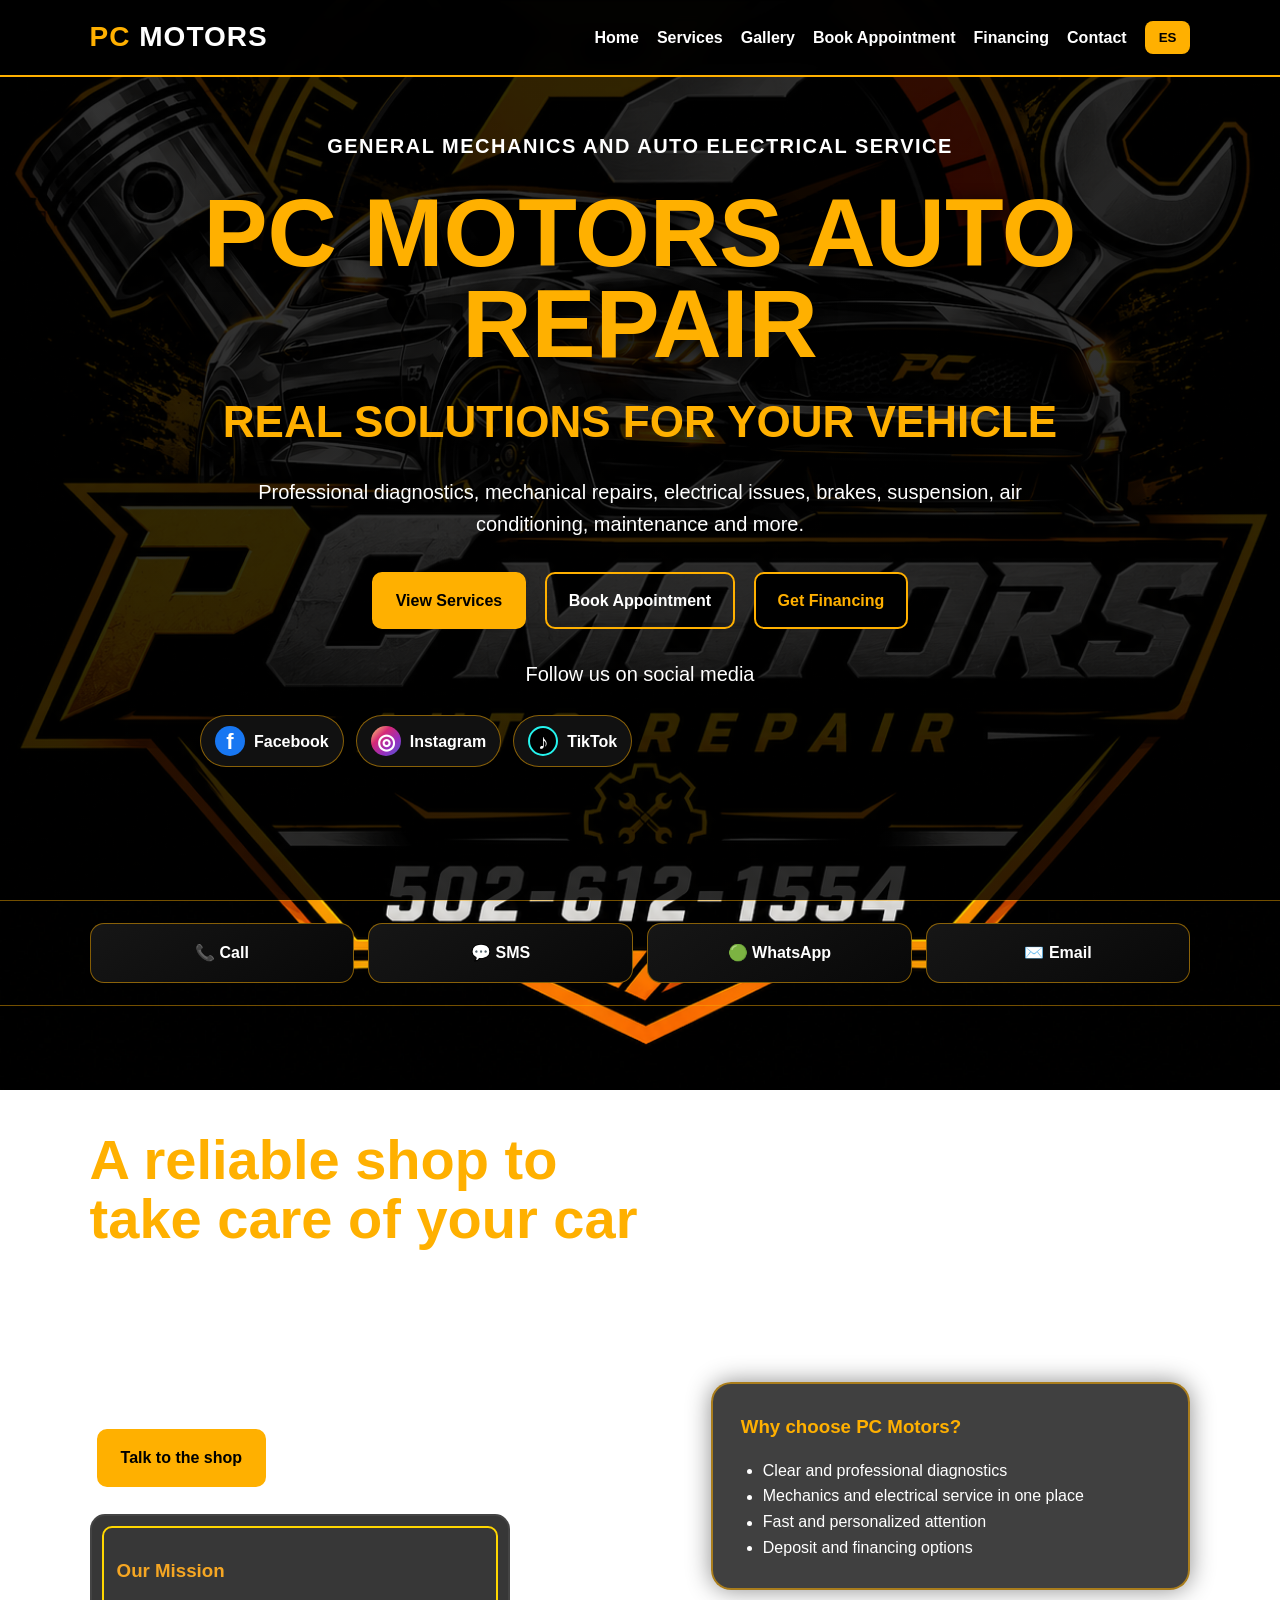
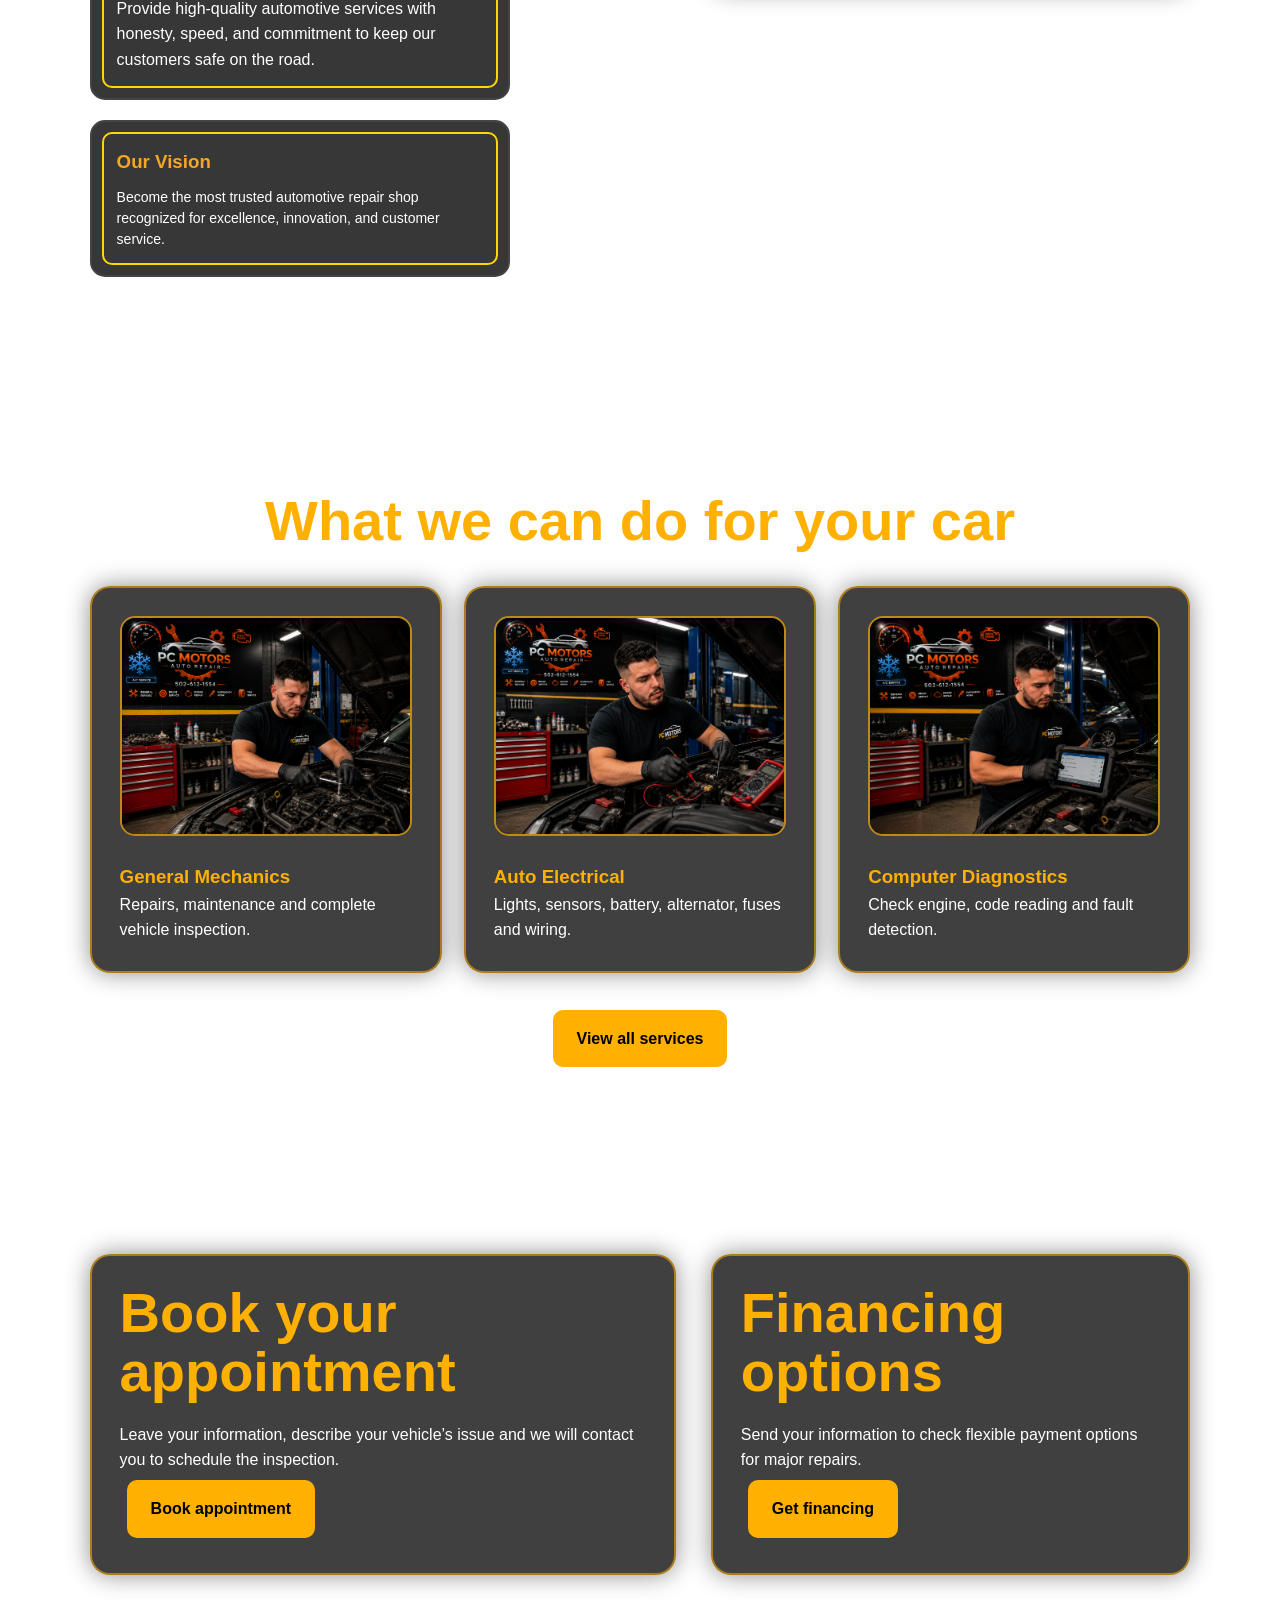
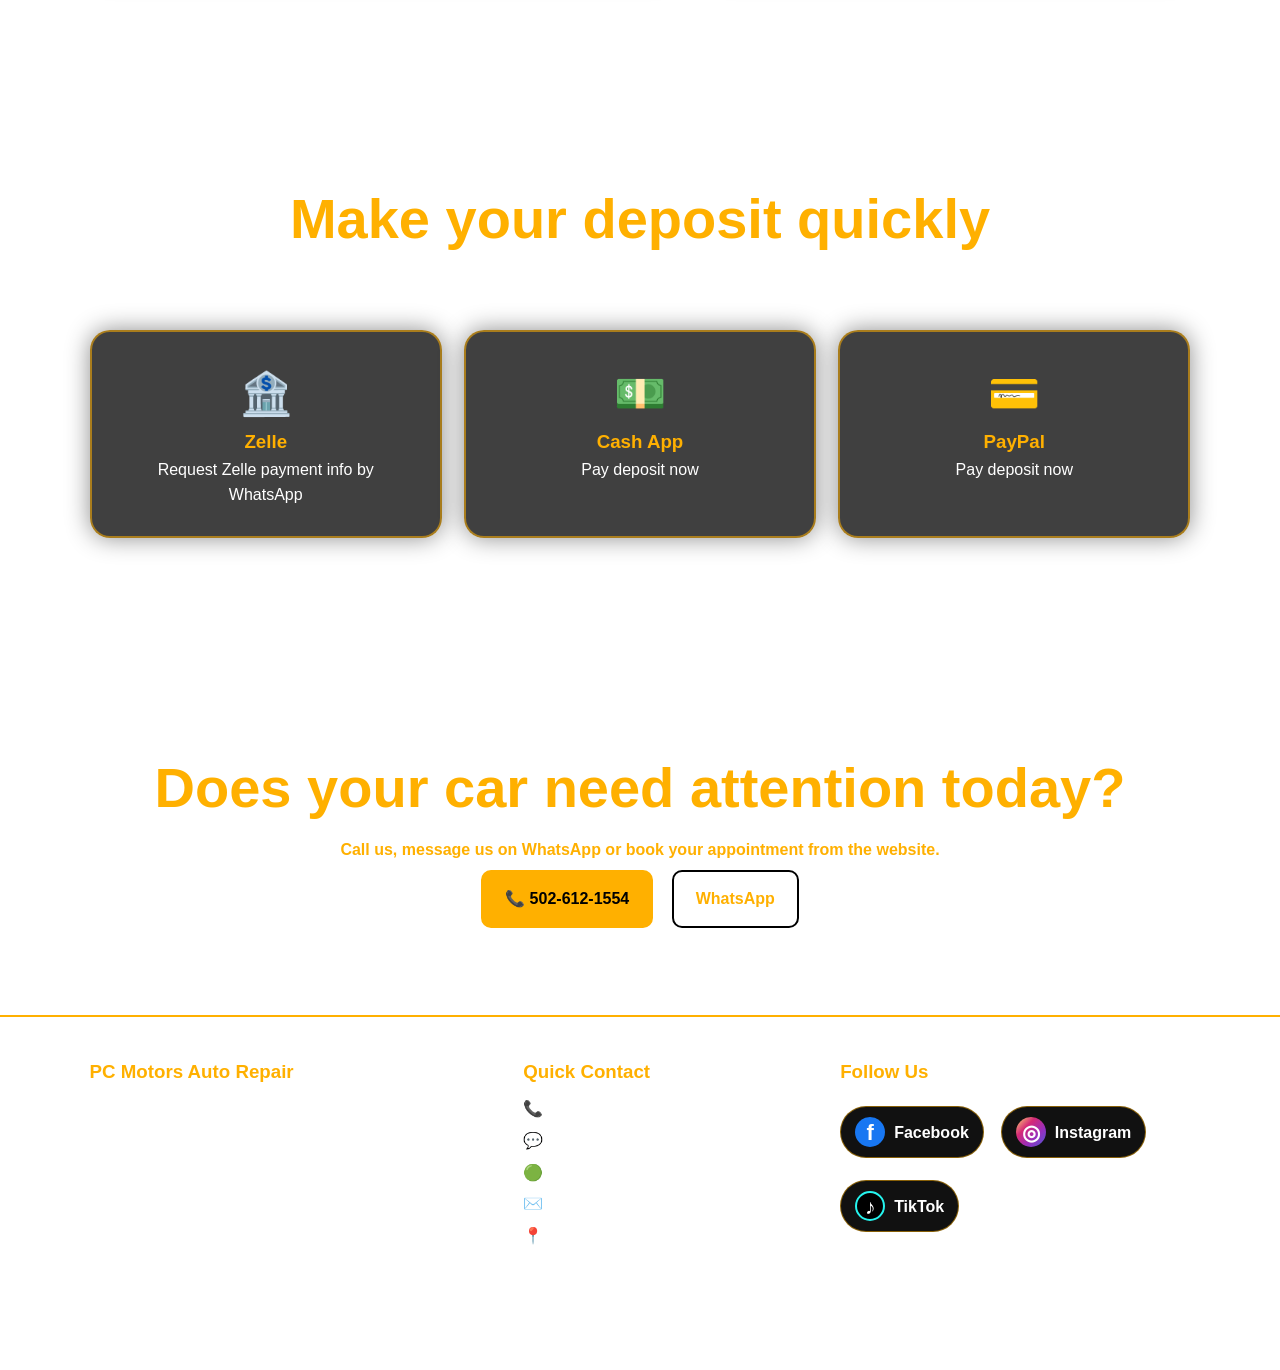
==== index.html @ a12d65b7 "Add files via upload" ====
<!DOCTYPE html>
<html lang="en">
<head>
  <meta charset="UTF-8">
  <meta name="viewport" content="width=device-width, initial-scale=1.0">
  <title>PC Motors Auto Repair | Inicio</title>
  <meta name="description" content="PC Motors Auto Repair - general mechanics, auto electrical service, diagnostics, appointments, financing, online payments, social media and quick contact.">
  <link rel="stylesheet" href="style.css">
</head>
<body>

<header class="topbar">
  <a class="brand" href="index.html"><span>PC</span> Motors</a>

  <button class="menu-btn" id="menuBtn" aria-label="Abrir menú">☰</button>

  <nav class="nav" id="navMenu">
    <a href="index.html" data-es="Inicio" data-en="Home">Home</a>
    <a href="servicios.html" data-es="Servicios" data-en="Services">Services</a>
    <a href="galeria.html" data-es="Galería" data-en="Gallery">Gallery</a>
    <a href="citas.html" data-es="Agendar Cita" data-en="Book Appointment">Book Appointment</a>
    <a href="financiamiento.html" data-es="Financiamiento" data-en="Financing">Financing</a>
    <a href="contacto.html" data-es="Contacto" data-en="Contact">Contact</a>
    <button class="language-btn" id="languageBtn" type="button">ES</button>
  </nav>
</header>

<main>
  <section class="hero">
    <div class="hero-content">
      <p class="tagline" data-es="Mecánica general y electricidad automotriz" data-en="General mechanics and auto electrical service">General mechanics and auto electrical service</p>

      <h1>PC Motors Auto Repair</h1>

      <h2 data-es="Soluciones reales para tu vehículo" data-en="Real solutions for your vehicle">Real solutions for your vehicle</h2>

      <p data-es="Diagnóstico profesional, reparaciones mecánicas, fallas eléctricas, frenos, suspensión, aire acondicionado, mantenimiento y más."
         data-en="Professional diagnostics, mechanical repairs, electrical issues, brakes, suspension, air conditioning, maintenance and more.">
        Professional diagnostics, mechanical repairs, electrical issues, brakes, suspension, air conditioning, maintenance and more.
      </p>

      <div class="hero-buttons">
        <a href="servicios.html" class="btn primary" data-es="Ver Servicios" data-en="View Services">View Services</a>
        <a href="citas.html" class="btn outline" data-es="Agendar Cita" data-en="Book Appointment">Book Appointment</a>
        <a href="financiamiento.html" class="btn dark" data-es="Obtener Financiamiento" data-en="Get Financing">Get Financing</a>
      </div>

      <div class="hero-social">
        <p data-es="Síguenos en redes sociales" data-en="Follow us on social media">Follow us on social media</p>

        <div class="social-icons">
          <a href="https://www.facebook.com/" target="_blank" class="social-icon facebook" aria-label="Facebook">
            <span class="icon-circle">f</span>
            <span>Facebook</span>
          </a>

          <a href="https://www.instagram.com/" target="_blank" class="social-icon instagram" aria-label="Instagram">
            <span class="icon-circle">◎</span>
            <span>Instagram</span>
          </a>

          <a href="https://www.tiktok.com/" target="_blank" class="social-icon tiktok" aria-label="TikTok">
            <span class="icon-circle">♪</span>
            <span>TikTok</span>
          </a>
        </div>
      </div>
    </div>
  </section>

  <section class="quick-contact">
    <a href="tel:5026121554" class="quick-btn" data-es="📞 Llamar" data-en="📞 Call">📞 Call</a>
    <a href="sms:5026121554" class="quick-btn" data-es="💬 SMS" data-en="💬 SMS">💬 SMS</a>
    <a href="https://wa.me/15026121554" target="_blank" class="quick-btn">🟢 WhatsApp</a>
    <a href="pcmotorsautorepair@gmail.com" class="quick-btn">✉️ Email</a>
  </section>

  <section class="section about-section">
    <div>
      <p class="tagline" data-es="Sobre nosotros" data-en="About us">About us</p>

      <h2 data-es="Un taller confiable para cuidar tu auto" data-en="A reliable shop to take care of your car">A reliable shop to take care of your car</h2>

      <p data-es="En PC Motors Auto Repair trabajamos con compromiso, honestidad y precisión para ayudarte a mantener tu vehículo en las mejores condiciones. Ofrecemos servicios de mecánica general y electricidad automotriz para todo tipo de autos, desde diagnósticos computarizados hasta reparaciones de motor, frenos, suspensión, aire acondicionado y mantenimiento preventivo."
         data-en="At PC Motors Auto Repair, we work with commitment, honesty and precision to help keep your vehicle in excellent condition. We offer general mechanics and auto electrical services for all types of cars, from computer diagnostics to engine repairs, brakes, suspension, air conditioning and preventive maintenance.">
        At PC Motors Auto Repair, we work with commitment, honesty and precision to help keep your vehicle in excellent condition. We offer general mechanics and auto electrical services for all types of cars, from computer diagnostics to engine repairs, brakes, suspension, air conditioning and preventive maintenance.
      </p>

      <p data-es="Nuestro objetivo es que cada cliente reciba una explicación clara, un servicio profesional y una solución confiable antes de comenzar cualquier reparación."
         data-en="Our goal is for every customer to receive a clear explanation, professional service and a reliable solution before starting any repair.">
        Our goal is for every customer to receive a clear explanation, professional service and a reliable solution before starting any repair.
      </p>

      <a href="contacto.html" class="btn primary" data-es="Hablar con el taller" data-en="Talk to the shop">Talk to the shop</a>

      <div class="mission-box">
        <h3 data-es="Nuestra Misión" data-en="Our Mission">Our Mission</h3>
        <p data-es="Brindar servicios automotrices de alta calidad con honestidad, rapidez y compromiso para mantener a nuestros clientes seguros en la carretera."
           data-en="Provide high-quality automotive services with honesty, speed, and commitment to keep our customers safe on the road.">
          Provide high-quality automotive services with honesty, speed, and commitment to keep our customers safe on the road.
        </p>
      </div>

      <div class="vision-box">
        <h3 data-es="Nuestra Visión" data-en="Our Vision">Our Vision</h3>
        <p data-es="Ser el taller automotriz más confiable y reconocido por nuestra excelencia, innovación y atención al cliente."
           data-en="Become the most trusted automotive repair shop recognized for excellence, innovation, and customer service.">
          Become the most trusted automotive repair shop recognized for excellence, innovation, and customer service.
        </p>
      </div>
    </div>

    <div class="highlight-box">
      <h3 data-es="¿Por qué elegir a PC Motors?" data-en="Why choose PC Motors?">Why choose PC Motors?</h3>
      <ul>
        <li data-es="Diagnóstico claro y profesional" data-en="Clear and professional diagnostics">Clear and professional diagnostics</li>
        <li data-es="Mecánica y electricidad en un solo lugar" data-en="Mechanics and electrical service in one place">Mechanics and electrical service in one place</li>
        <li data-es="Atención rápida y personalizada" data-en="Fast and personalized attention">Fast and personalized attention</li>
        <li data-es="Opciones de depósito y financiamiento" data-en="Deposit and financing options">Deposit and financing options</li>
      </ul>
    </div>
  </section>

  <section class="section dark-section">
    <p class="tagline center" data-es="Servicios destacados" data-en="Featured services">Featured services</p>

    <h2 class="center" data-es="Lo que podemos hacer por tu auto" data-en="What we can do for your car">What we can do for your car</h2>

    <div class="service-preview-grid">
      <a href="servicios.html" class="service-preview">
        <img src="imagenes/mecanica general.png" alt="General Mechanics">
        <h3 data-es="Mecánica General" data-en="General Mechanics">General Mechanics</h3>
        <p data-es="Reparaciones, mantenimiento y revisión completa del vehículo." data-en="Repairs, maintenance and complete vehicle inspection.">Repairs, maintenance and complete vehicle inspection.</p>
      </a>

      <a href="servicios.html" class="service-preview">
        <img src="imagenes/electricidad automotriz.png" alt="Auto Electrical">
        <h3 data-es="Electricidad Automotriz" data-en="Auto Electrical">Auto Electrical</h3>
        <p data-es="Luces, sensores, batería, alternador, fusibles y cableado." data-en="Lights, sensors, battery, alternator, fuses and wiring.">Lights, sensors, battery, alternator, fuses and wiring.</p>
      </a>

      <a href="servicios.html" class="service-preview">
        <img src="imagenes/diagnostico computarizado.png" alt="Computer Diagnostics">
        <h3 data-es="Diagnóstico Computarizado" data-en="Computer Diagnostics">Computer Diagnostics</h3>
        <p data-es="Check engine, lectura de códigos y detección de fallas." data-en="Check engine, code reading and fault detection.">Check engine, code reading and fault detection.</p>
      </a>
    </div>

    <div class="center spacing">
      <a href="servicios.html" class="btn primary" data-es="Ver todos los servicios" data-en="View all services">View all services</a>
    </div>
  </section>

  <section class="section action-section">
    <div class="action-card">
      <h2 data-es="Agenda tu cita" data-en="Book your appointment">Book your appointment</h2>
      <p data-es="Deja tus datos, describe el problema de tu vehículo y te contactamos para coordinar la revisión."
         data-en="Leave your information, describe your vehicle’s issue and we will contact you to schedule the inspection.">
        Leave your information, describe your vehicle’s issue and we will contact you to schedule the inspection.
      </p>
      <a href="citas.html" class="btn primary" data-es="Agendar cita" data-en="Book appointment">Book appointment</a>
    </div>

    <div class="action-card">
      <h2 data-es="Opciones de financiamiento" data-en="Financing options">Financing options</h2>
      <p data-es="Envía tu información para consultar opciones de pago flexible para reparaciones grandes."
         data-en="Send your information to check flexible payment options for major repairs.">
        Send your information to check flexible payment options for major repairs.
      </p>
      <a href="financiamiento.html" class="btn primary" data-es="Obtener financiamiento" data-en="Get financing">Get financing</a>
    </div>
  </section>

  <section class="section payment-section">
    <p class="tagline center" data-es="Pagos y depósitos" data-en="Payments and Deposits">Payments and Deposits</p>

    <h2 class="center" data-es="Realiza tu depósito de forma rápida" data-en="Make your deposit quickly">Make your deposit quickly</h2>

    <p class="center section-intro"
       data-es="Antes de enviar un depósito, confirma el monto con el taller por llamada o WhatsApp."
       data-en="Before sending a deposit, confirm the amount with the shop by phone or WhatsApp.">
      Before sending a deposit, confirm the amount with the shop by phone or WhatsApp.
    </p>

    <div class="payment-grid">
      <a href="https://wa.me/15026121554?text=Hello%20I%20want%20to%20make%20a%20deposit%20by%20Zelle" target="_blank" class="payment-card">
        <span>🏦</span>
        <h3>Zelle</h3>
        <p data-es="Solicitar datos de Zelle por WhatsApp" data-en="Request Zelle payment info by WhatsApp">Request Zelle payment info by WhatsApp</p>
      </a>

      <a href="https://cash.app/$TUUSUARIO" target="_blank" class="payment-card">
        <span>💵</span>
        <h3>Cash App</h3>
        <p data-es="Pagar depósito ahora" data-en="Pay deposit now">Pay deposit now</p>
      </a>

      <a href="https://paypal.me/TUUSUARIO" target="_blank" class="payment-card">
        <span>💳</span>
        <h3>PayPal</h3>
        <p data-es="Pagar depósito ahora" data-en="Pay deposit now">Pay deposit now</p>
      </a>
    </div>

    <p class="note center"
       data-es="Comunícate con nosotros si necesitas ayuda con tu pago."
       data-en="Contact us if you need help with your payment.">
      Contact us if you need help with your payment.
    </p>
  </section>

  <section class="cta">
    <h2 data-es="¿Tu auto necesita atención hoy?" data-en="Does your car need attention today?">Does your car need attention today?</h2>
    <p data-es="Llámanos, escríbenos por WhatsApp o agenda tu cita desde la web."
       data-en="Call us, message us on WhatsApp or book your appointment from the website.">
      Call us, message us on WhatsApp or book your appointment from the website.
    </p>
    <a href="tel:5026121554" class="btn primary">📞 502-612-1554</a>
    <a href="https://wa.me/15026121554" target="_blank" class="btn outline-black">WhatsApp</a>
  </section>
</main>

<footer>
  <div class="footer-grid">
    <div>
      <h3>PC Motors Auto Repair</h3>
      <p data-es="Mecánica general, electricidad automotriz, diagnóstico, mantenimiento y reparación profesional."
         data-en="General mechanics, auto electrical service, diagnostics, maintenance and professional repair.">
        General mechanics, auto electrical service, diagnostics, maintenance and professional repair.
      </p>
    </div>

    <div>
      <h3 data-es="Contacto rápido" data-en="Quick Contact">Quick Contact</h3>
      <a href="tel:5026121554">📞 502-612-1554</a>
      <a href="sms:5026121554" data-es="💬 Mensaje SMS" data-en="💬 SMS Message">💬 SMS Message</a>
      <a href="https://wa.me/15026121554" target="_blank">🟢 WhatsApp</a>
      <a href="pcmotorsautorepair@gmail.com">✉️ Email</a>
      <p>📍 5506 Camp Ground Rd, Louisville, KY 40216</p>
    </div>

    <div>
      <h3 data-es="Síguenos" data-en="Follow Us">Follow Us</h3>

      <div class="social-icons">
        <a href="https://www.facebook.com/pablo.cedeno.37315" target="_blank" class="social-icon facebook" aria-label="Facebook">
          <span class="icon-circle">f</span>
          <span>Facebook</span>
        </a>

        <a href="https://www.instagram.com/" target="_blank" class="social-icon instagram" aria-label="Instagram">
          <span class="icon-circle">◎</span>
          <span>Instagram</span>
        </a>

        <a href="https://www.tiktok.com/@pablo.cedeo290?_r=1&_t=ZT-96W7D86oS0E" target="_blank" class="social-icon tiktok" aria-label="TikTok">
          <span class="icon-circle">♪</span>
          <span>TikTok</span>
        </a>
      </div>
    </div>
  </div>

  <p class="copy">© 2026 PC Motors Auto Repair. All rights reserved.</p>
</footer>

<div class="mobile-contact-bar">
  <a href="tel:5026121554" data-es="📞 Llamar" data-en="📞 Call">📞 Call</a>
  <a href="https://wa.me/15026121554" target="_blank">WhatsApp</a>
  <a href="citas.html" data-es="Cita" data-en="Book">Book</a>
</div>

<script src="script.js"></script>

</body>
</html>
---- style.css ----
* {
  margin: 0;
  padding: 0;
  box-sizing: border-box;
}

:root{
  --black:#050505;
  --dark:#101010;
  --card:#151515;
  --yellow:#ffb000;
  --orange:#ff6a00;
  --white:#ffffff;
  --gray:#d6d6d6;
  --blue:#1877f2;
  --pink:#e1306c;
}

html {
  scroll-behavior: smooth;
}

body {
  font-family: Arial, Helvetica, sans-serif;
  
  background:
    linear-gradient(rgba(0,0,0,0.70), rgba(0,0,0,0.70)),
    url("imagenes/fondoweb.png");

  background-size: cover;
  background-position: center;
  background-repeat: no-repeat;
  background-attachment: fixed;

  color: var(--white);
  line-height: 1.6;
}

a {
  color: inherit;
}

.topbar {
  position: fixed;
  top: 0;
  width: 100%;
  padding: 15px 7%;
  background: rgba(0,0,0,.94);
  border-bottom: 2px solid var(--yellow);
  display: flex;
  align-items: center;
  justify-content: space-between;
  z-index: 999;
  backdrop-filter: blur(10px);
}

.brand {
  text-decoration: none;
  color: var(--white);
  font-size: 28px;
  font-weight: 900;
  text-transform: uppercase;
  letter-spacing: 1px;
}

.brand span {
  color: var(--yellow);
}

.nav {
  display: flex;
  gap: 18px;
  align-items: center;
}

.nav a {
  text-decoration: none;
  font-weight: 800;
  transition: .25s;
}

.nav a:hover {
  color: var(--yellow);
}

.menu-btn,
.language-btn {
  background: var(--yellow);
  color: #000;
  border: none;
  padding: 9px 14px;
  border-radius: 8px;
  font-weight: 900;
  cursor: pointer;
}

.menu-btn {
  display: none;
}

.hero {
  min-height: 100vh;
  padding: 130px 7% 80px;

  background:
    linear-gradient(rgba(0, 0, 0,0.70), rgba(0, 0, 0, 0.70)),
    url("imagenes/fondo-global.jpg");
  background-size: cover;
  background-position: center;
  background-repeat: no-repeat;
  background-attachment: fixed;
  animation:cambiarFondo 25s infinite
  display: flex;
  align-items: center;
  justify-content: center;
  text-align: .center
}

.hero-content {
  max-width: 880px;
}

.tagline {
  color: var(--yellow);
  text-transform: uppercase;
  font-weight: 900;
  letter-spacing: 1.5px;
  margin-bottom: 10px;
}

.hero h1 {
  font-size: clamp(48px, 8vw, 96px);
  line-height: .95;
  text-transform: uppercase;
  text-shadow: 5px 5px 18px #000;
}

.hero h2 {
  font-size: clamp(26px, 4vw, 44px);
  color: var(--yellow);
  text-transform: uppercase;
  margin: 18px 0;
}

.hero p {
  font-size: 20px;
  color: var(--gray);
  max-width: 780px;
  margin-bottom: 25px;
}

.btn {
  display: inline-block;
  text-decoration: none;
  padding: 14px 22px;
  border: 2px solid var(--yellow);
  border-radius: 10px;
  font-weight: 900;
  margin: 7px;
  cursor: pointer;
  transition: .25s;
}

.btn:hover {
  transform: translateY(-3px);
  box-shadow: 0 0 22px rgba(255,176,0,.6);
}

.primary {
  background: var(--yellow);
  color: #000;
}

.outline {
  background: transparent;
  color: var(--white);
}

.dark {
  background: #000;
  color: var(--yellow);
}

.outline-black {
  background: transparent;
  color: #000;
  border-color: #000;
}

.hero-social {
  margin-top: 22px;
}

.social-icons {
  display: flex;
  flex-wrap: wrap;
  gap: 12px;
  margin-top: 15px;
}

.social-icon {
  display: inline-flex;
  align-items: center;
  gap: 9px;
  padding: 10px 14px;
  border-radius: 999px;
  text-decoration: none;
  font-weight: 900;
  background: #111;
  border: 1px solid rgba(255,176,0,.5);
  transition: .25s;
}

.social-icon:hover {
  transform: translateY(-3px);
  box-shadow: 0 0 18px rgba(255,176,0,.5);
}

.icon-circle {
  display: inline-flex;
  width: 30px;
  height: 30px;
  border-radius: 999px;
  justify-content: center;
  align-items: center;
  font-weight: 900;
  background: var(--yellow);
  color: #000;
}

.facebook .icon-circle {
  background: var(--blue);
  color: white;
  font-family: Arial, Helvetica, sans-serif;
  font-size: 22px;
}

.instagram .icon-circle {
  background: linear-gradient(135deg, #feda75, #d62976, #962fbf, #4f5bd5);
  color: white;
  font-size: 21px;
}

.tiktok .icon-circle {
  background: #000;
  color: white;
  border: 2px solid #25f4ee;
  font-size: 21px;
}

.quick-contact {
  display: grid;
  grid-template-columns: repeat(4, 1fr);
  gap: 14px;
  padding: 22px 7%;
  background: #090909;
  border-top: 1px solid rgba(255,176,0,.45);
  border-bottom: 1px solid rgba(255,176,0,.45);
}

.quick-btn {
  text-align: center;
  padding: 16px;
  background: linear-gradient(145deg, #161616, #080808);
  border: 1px solid rgba(255,176,0,.5);
  border-radius: 14px;
  text-decoration: none;
  font-weight: 900;
  transition: .25s;
}

.quick-btn:hover {
  background: var(--yellow);
  color: #000;
}

.section {
  padding: 90px 7%;
}

.center {
  text-align: center;
}

.section h2,
.page-hero h1,
.cta h2 {
  font-size: clamp(34px, 5vw, 56px);
  line-height: 1.05;
  margin-bottom: 20px;
}

.section-intro {
  color: var(--gray);
  max-width: 850px;
  margin: 0 auto;
}

.about-section,
.action-section,
.form-layout {
  display: grid;
  grid-template-columns: 1.1fr .9fr;
  gap: 35px;
  align-items: center;
}

.highlight-box,
.action-card,
.form,
.payment-card,
.contact-card,
.service-preview,
.service-full-card {
  background: linear-gradient(145deg, #151515, #050505);
  border: 2px solid rgba(255,176,0,.55);
  border-radius: 20px;
  padding: 28px;
  box-shadow: 0 0 25px rgba(0,0,0,.45);
}

.highlight-box h3,
.highlight-box h2,
.action-card h2,
.form h2,
.payment-card h3,
.contact-card h2,
.service-preview h3,
.service-full-card h2 {
  color: var(--yellow);
}

.highlight-box ul,
.finance-details ul {
  margin-left: 22px;
  margin-top: 16px;
}

.dark-section {
  background:
    radial-gradient(circle at center, rgba(255,176,0,.15), transparent 55%),
    #090909;
}

.service-preview-grid {
  display: grid;
  grid-template-columns: repeat(3, 1fr);
  gap: 22px;
  margin-top: 35px;
}

.service-preview {
  display: block;
  text-decoration: none;
  transition: .25s;
}

.service-preview:hover,
.payment-card:hover,
.contact-card:hover {
  transform: translateY(-7px);
  box-shadow: 0 0 25px rgba(255,176,0,.55);
}

.service-preview img,
.service-full-card img {
  width: 100%;
  height: 220px;
  object-fit: cover;
  border-radius: 15px;
  border: 2px solid rgba(255,176,0,.65);
  margin-bottom: 18px;
}

.spacing {
  margin-top: 30px;
}

.payment-section {
  background: #0b0b0b;
}

.payment-grid {
  display: grid;
  grid-template-columns: repeat(3, 1fr);
  gap: 22px;
  margin-top: 35px;
}

.payment-card {
  text-align: center;
  text-decoration: none;
  transition: .25s;
}

.payment-card span {
  font-size: 42px;
}

.payment-card p {
  color: var(--gray);
}

.note {
  color: var(--gray);
  margin-top: 25px;
}

.cta {
  padding: 80px 7%;
  text-align: center;
  background: linear-gradient(90deg, var(--orange), var(--yellow));
  color: #000;
}

.page-hero {
  margin-top: 72px;
  padding: 105px 7%;
  text-align: center;
  background:
    linear-gradient(rgba(0,0,0,.88), rgba(0,0,0,.92)),
    url("imagenes/fondo.jpg");
  background-size: cover;
  background-position: center;
}

.page-hero p {
  color: var(--gray);
  font-size: 20px;
  max-width: 850px;
  margin: 0 auto;
}

.services-full-grid {
  display: grid;
  gap: 25px;
}

.service-full-card {
  display: grid;
  grid-template-columns: 330px 1fr;
  gap: 25px;
  align-items: center;
}

.service-full-card img {
  height: 240px;
  margin-bottom: 0;
}

.gallery-grid {
  display: grid;
  grid-template-columns: repeat(3, 1fr);
  gap: 22px;
}

.gallery-grid img {
  width: 100%;
  height: 260px;
  object-fit: cover;
  border-radius: 18px;
  border: 3px solid var(--yellow);
  background: #111;
}

.form label {
  display: block;
  margin: 14px 0 6px;
  font-weight: 800;
  color: var(--yellow);
}

.form input,
.form textarea,
.form select {
  width: 100%;
  padding: 15px;
  border-radius: 10px;
  border: 1px solid rgba(255,176,0,.55);
  background: #050505;
  color: #fff;
  font-size: 16px;
}

.form textarea {
  resize: vertical;
}

.contact-stack {
  margin-top: 18px;
}

.finance-details {
  margin: 22px 0;
  background: #080808;
  border: 1px solid rgba(255,176,0,.5);
  border-radius: 14px;
  padding: 18px;
}

.finance-details summary {
  cursor: pointer;
  color: var(--yellow);
  font-weight: 900;
}

.contact-page-grid {
  display: grid;
  grid-template-columns: repeat(4, 1fr);
  gap: 22px;
}

.contact-card.big {
  display: block;
  text-align: center;
  text-decoration: none;
  transition: .25s;
}

.contact-card.big span {
  font-size: 46px;
}

.social-section .social-icons {
  justify-content: center;
}

footer {
  background: #000;
  border-top: 2px solid var(--yellow);
  padding: 40px 7%;
}

.footer-grid {
  display: grid;
  grid-template-columns: 1.4fr 1fr 1.2fr;
  gap: 25px;
}

footer h3 {
  color: var(--yellow);
  margin-bottom: 10px;
}

footer a {
  display: block;
  color: var(--gray);
  text-decoration: none;
  margin: 6px 0;
}

footer a:hover {
  color: var(--yellow);
}

footer .social-icon {
  display: inline-flex;
  color: var(--white);
  margin: 5px 5px 5px 0;
}

.copy {
  text-align: center;
  color: var(--gray);
  margin-top: 30px;
}

.mobile-contact-bar {
  display: none;
}

@media (max-width: 1120px) {
  .nav {
    gap: 12px;
  }

  .nav a {
    font-size: 14px;
  }
}

@media (max-width: 980px) {
  .menu-btn {
    display: block;
  }

  .nav {
    display: none;
    position: absolute;
    top: 68px;
    right: 7%;
    flex-direction: column;
    align-items: stretch;
    width: 280px;
    background: #000;
    border: 2px solid var(--yellow);
    border-radius: 16px;
    padding: 20px;
  }

  .nav.active {
    display: flex;
  }

  .quick-contact,
  .service-preview-grid,
  .payment-grid,
  .contact-page-grid {
    grid-template-columns: repeat(2, 1fr);
  }

  .about-section,
  .action-section,
  .form-layout,
  .footer-grid {
    grid-template-columns: 1fr;
  }

  .service-full-card {
    grid-template-columns: 1fr;
  }

  .gallery-grid {
    grid-template-columns: repeat(2, 1fr);
  }
}

@media (max-width: 560px) {
  .hero {
    padding-top: 120px;
  }

  .quick-contact,
  .service-preview-grid,
  .payment-grid,
  .contact-page-grid,
  .gallery-grid {
    grid-template-columns: 1fr;
  }

  .mobile-contact-bar {
    display: grid;
    grid-template-columns: repeat(3, 1fr);
    position: fixed;
    bottom: 0;
    left: 0;
    width: 100%;
    z-index: 999;
  }

  .mobile-contact-bar a {
    background: var(--yellow);
    color: #000;
    text-align: center;
    padding: 12px 4px;
    font-weight: 900;
    text-decoration: none;
    border-right: 1px solid #000;
  }

  footer {
    padding-bottom: 85px;
  }
}
/* FORZAR fondo global visible en todo el sitio */

section,
main,
footer,
.page-hero,
.dark-section,
.payment-section,
.quick-contact,
.about-section,
.action-section,
.form-layout,
.contact-page-grid,
.social-section {
    background: transparent !important;
}

/* mantiene tarjetas oscuras */
.highlight-box,
.action-card,
.form,
.payment-card,
.contact-card,
.service-preview,
.service-full-card {
    background: rgba(0,0,0,0.75) !important;
    backdrop-filter: blur(6px);
}

/* hero principal más oscuro para que texto resalte */
.hero {
    background:
    linear-gradient(rgba(0,0,0,0.80), rgba(0,0,0,0.80)),
    url("imagenes/fondo-global.jpg") !important;

    background-size: cover;
    background-position: center;
}
/* FORZAR TEXTO AMARILLO EN ZONAS OSCURAS */

.hero h1,
.hero h2,
.page-hero h1,
.section h2,
.contact-card h2,
.service-preview h3,
.service-full-card h2,
.action-card h2,
.highlight-box h2,
.highlight-box h3 {
    color: #ffb000 !important;
}

/* textos secundarios blancos */
.hero p,
.section p,
.contact-card p,
.service-preview p,
.service-full-card p,
footer p,
footer a {
    color: white !important;
}

/* botones negros con texto amarillo */
.dark {
    background: black !important;
    color: #ffb000 !important;
}
/* ARREGLAR FONDO SOLO EN LA PANTALLA PRINCIPAL */

.hero {
  background: transparent !important;
  position: relative !important;
  overflow: hidden !important;
}

.hero::before {
  content: "";
  position: absolute;
  inset: 0;
  background:
    linear-gradient(rgba(0,0,0,0.35), rgba(0,0,0,0.35)),
    url("imagenes/fondo-global.jpg") center/cover no-repeat !important;
  z-index: 0;
}

.hero-content {
  position: relative !important;
  z-index: 2 !important;
}

.hero h1,
.hero h2 {
  color: #ffb000 !important;
}

.hero p {
  color: #ffffff !important;
}
/* TEXTO CTA FINAL */

.cta h2 {
    color: black !important;
}

.cta p {
    color: #ffb000 !important;
    font-weight: bold;
}
/* FORZAR TODO EL TEXTO DE CTA FINAL EN AMARILLO */

.cta h2,
.cta p,
.cta a,
.cta span {
    color: #ffb000 !important;
}
/* TEXTO NEGRO EN BOTÓN DE LLAMADA */

.cta .btn.primary {
    color: black !important;
    font-weight: bold;
}
section,
.services,
.gallery,
.contact,
.about,
footer {
    background: transparent !important;
}
.card,
.service-card,
.contact-box,
.gallery-item {
    background: rgba(255,255,255,0.05) !important;
    backdrop-filter: blur(4px);
}
.mission-box {
    background: rgba(0,0,0,0.70);
    padding: 20px;
    border-radius: 15px;
    width: 420px;
    margin-top: 20px;
    color: white;
}

.mission-box h3 {
    color: #f5a623;
    margin-bottom: 10px;
    margin-top: 15px;
}
.vision-box {
    background: rgba(0,0,0,0.70);
    padding: 20px;
    border-radius: 15px;
    width: 420px;
    margin-top: 20px;
    color: white;
}

.vision-box h3 {
    color: #f5a623;
    margin-bottom: 10px;
}

.vision-box p {
    color: white;
    line-height: 1.5;
    font-size: 14px;
}
/* RECUADRO MISION */
.mission-box {
  background: rgba(20,20,20,0.85);
  border: 2px solid #444;
  border-radius: 15px;
  padding: 25px;
  position: relative;
  overflow: hidden;
  margin-top: 20px;
}

/* marco amarillo interno */
.mission-box::before {
  content: "";
  position: absolute;
  top: 10px;
  left: 10px;
  right: 10px;
  bottom: 10px;
  border: 2px solid #FFD700;
  border-radius: 10px;
  pointer-events: none;
}


/* RECUADRO VISION */
.vision-box {
  background: rgba(20,20,20,0.85);
  border: 2px solid #444;
  border-radius: 15px;
  padding: 25px;
  position: relative;
  overflow: hidden;
  margin-top: 20px;
}

/* marco amarillo interno */
.vision-box::before {
  content: "";
  position: absolute;
  top: 10px;
  left: 10px;
  right: 10px;
  bottom: 10px;
  border: 2px solid #FFD700;
  border-radius: 10px;
  pointer-events: none;
}
.hero-content {
    width: 100%;
    max-width: 880px;
    margin: 0 auto;
    text-align: center;
}

.hero h1,
.hero p,
.hero .buttons {
    text-align: center;
    justify-content: center;
    margin-left: auto;
    margin-right: auto;
}
.gallery-grid video {
  width: 100%;
  height: 260px;
  object-fit: cover;
  border-radius: 18px;
  display: block;
}
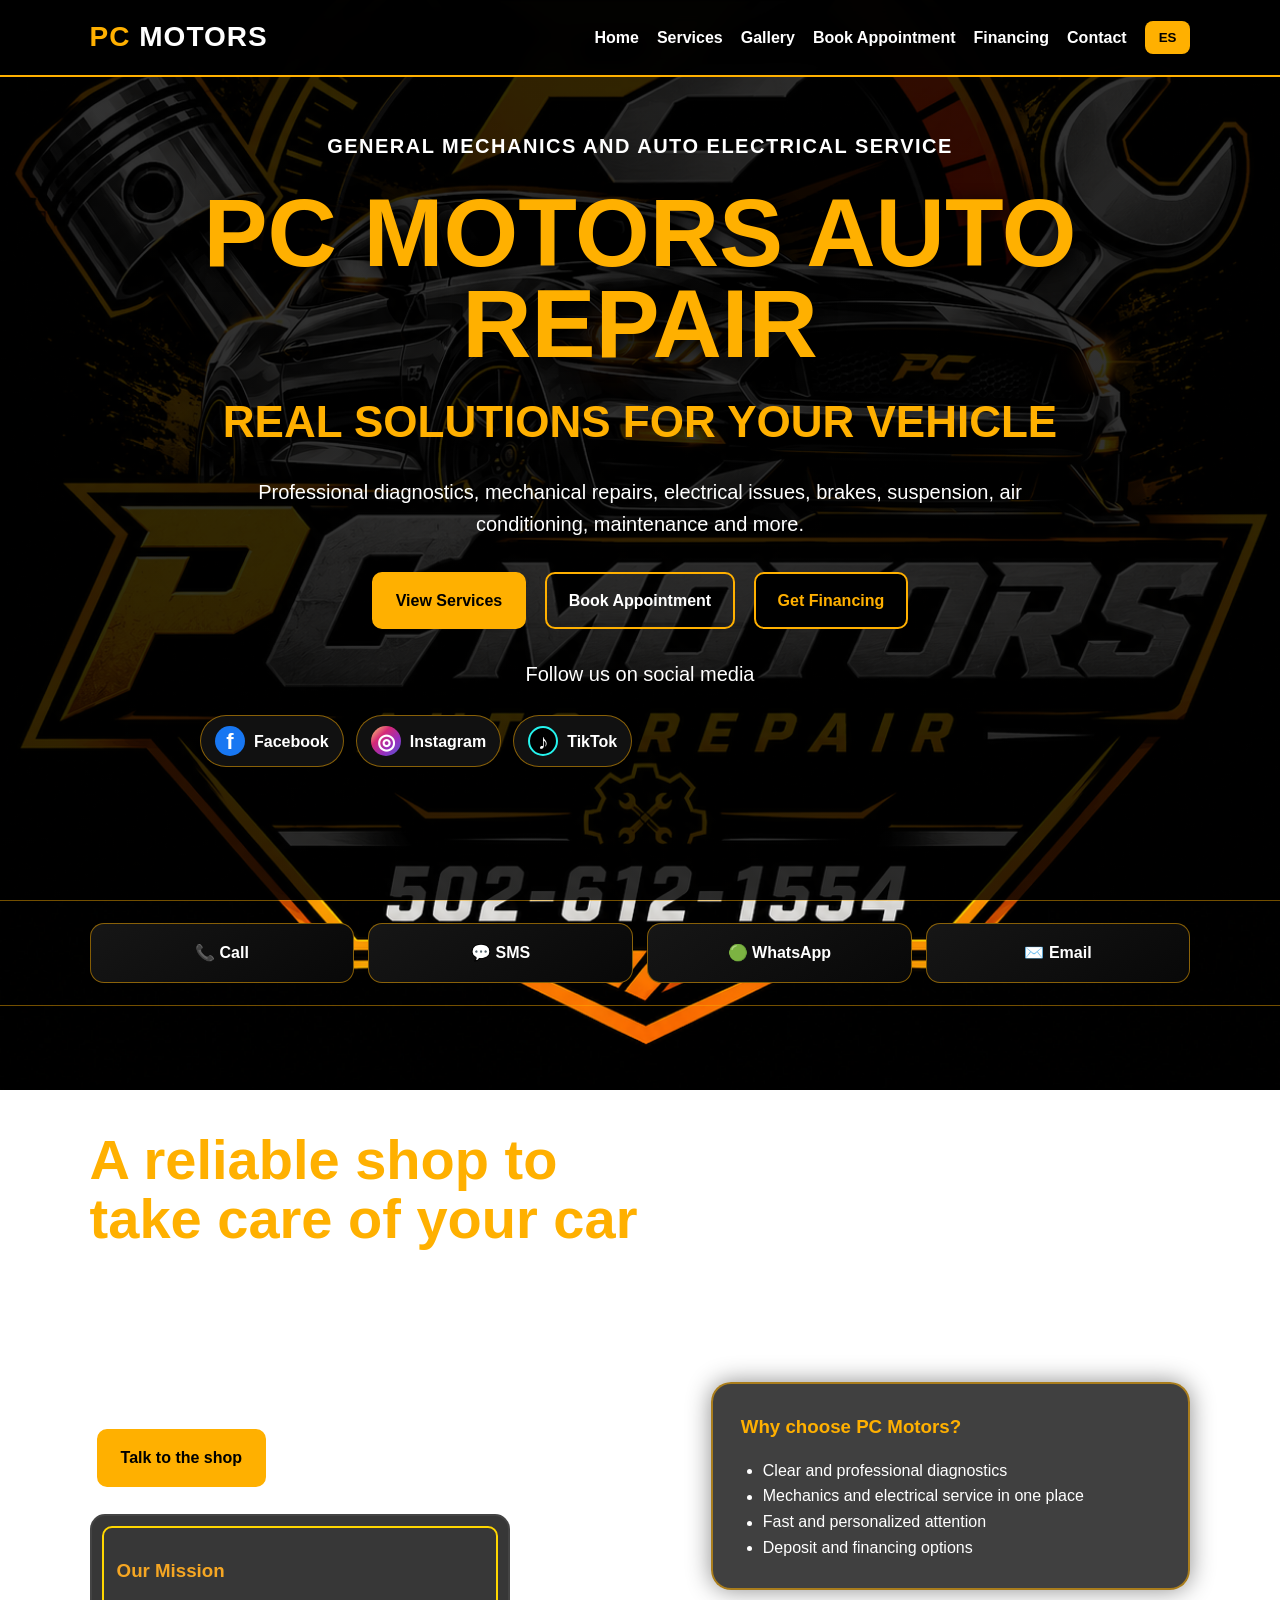
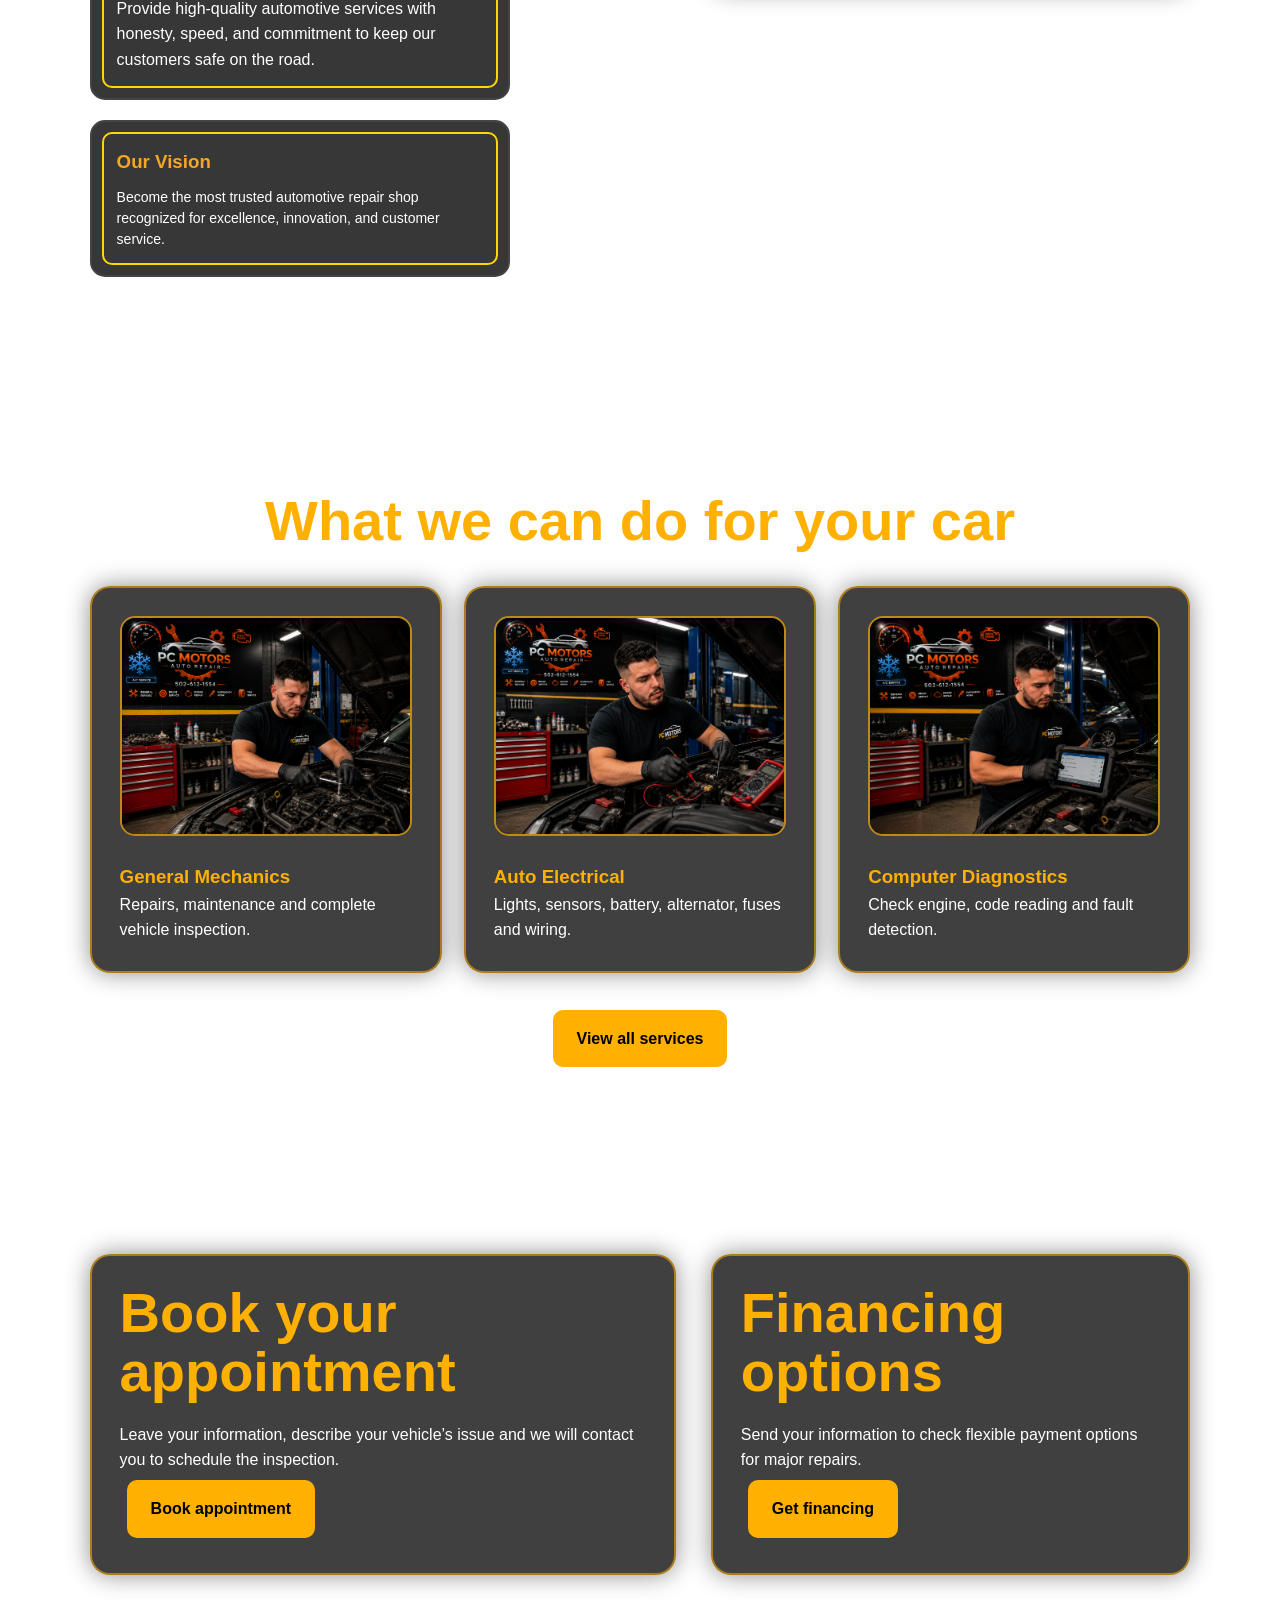
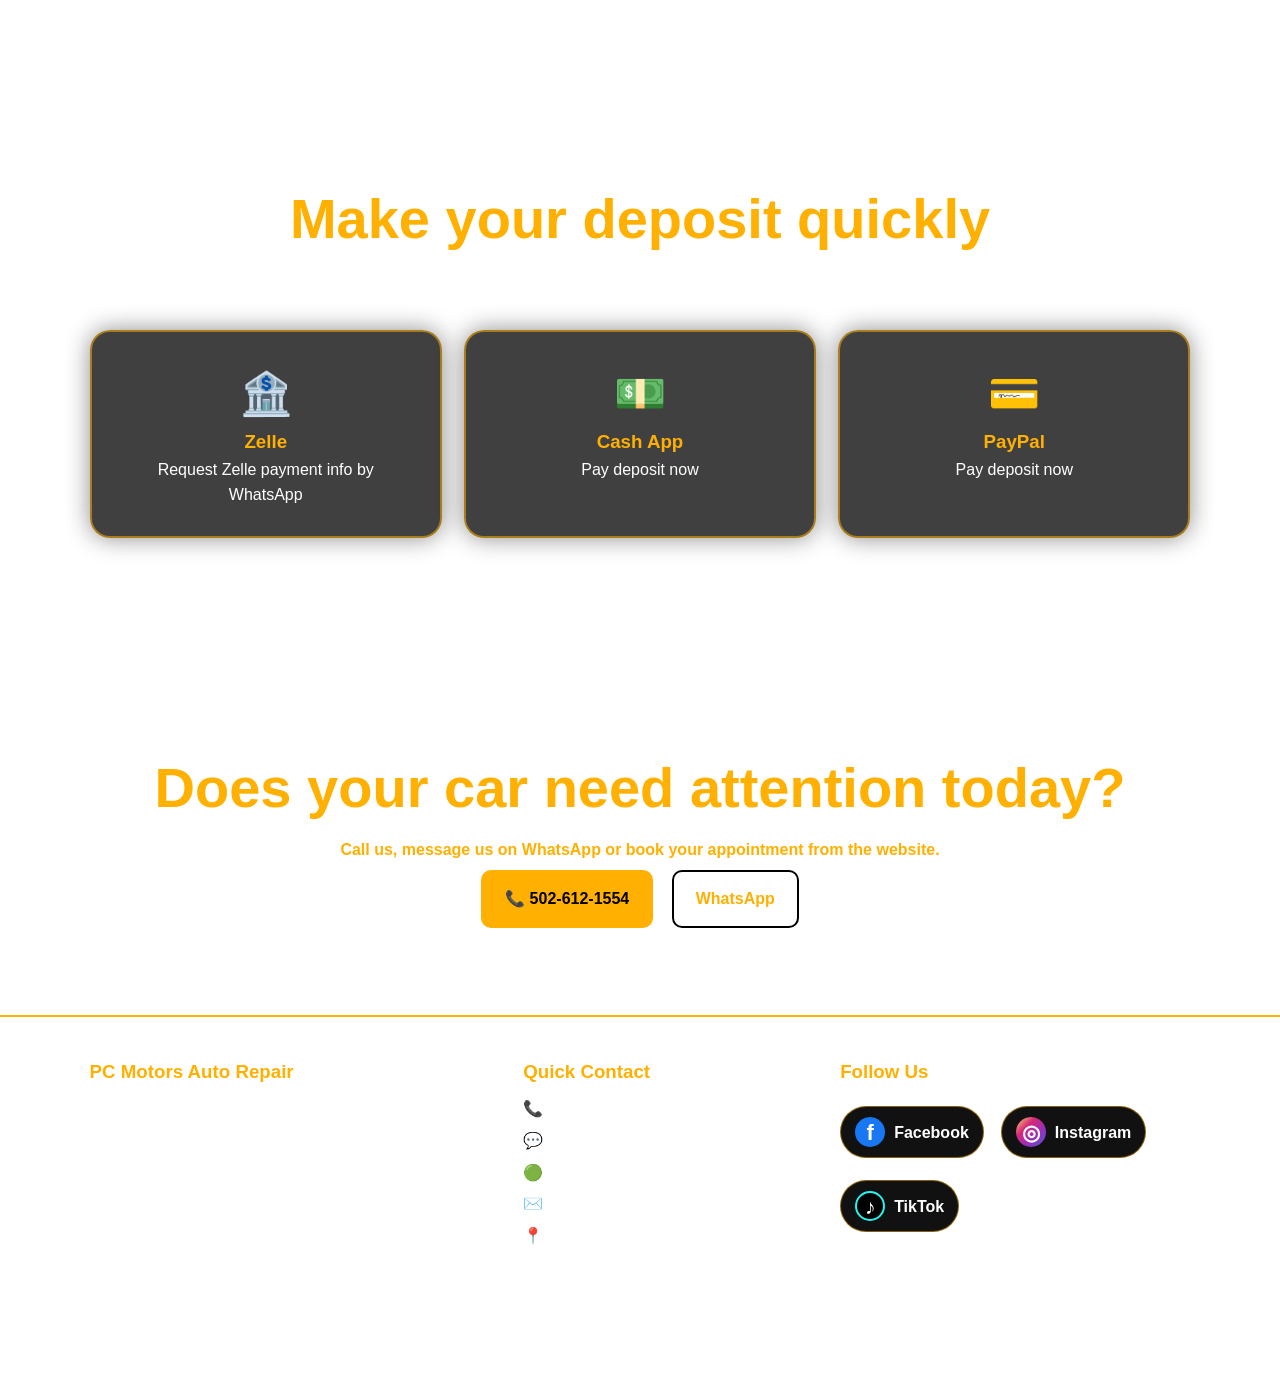
==== commit 844ff11a: "agrega links de direccion gps" ====
--- a/index.html
+++ b/index.html
@@ -72,7 +72,7 @@
     <a href="tel:5026121554" class="quick-btn" data-es="📞 Llamar" data-en="📞 Call">📞 Call</a>
     <a href="sms:5026121554" class="quick-btn" data-es="💬 SMS" data-en="💬 SMS">💬 SMS</a>
     <a href="https://wa.me/15026121554" target="_blank" class="quick-btn">🟢 WhatsApp</a>
-    <a href="pcmotorsautorepair@gmail.com" class="quick-btn">✉️ Email</a>
+    <a href="mailto:pcmotorsautorepair@gmail.com" class="quick-btn">✉️ Email</a>
   </section>
 
   <section class="section about-section">
@@ -235,8 +235,11 @@
       <a href="tel:5026121554">📞 502-612-1554</a>
       <a href="sms:5026121554" data-es="💬 Mensaje SMS" data-en="💬 SMS Message">💬 SMS Message</a>
       <a href="https://wa.me/15026121554" target="_blank">🟢 WhatsApp</a>
-      <a href="pcmotorsautorepair@gmail.com">✉️ Email</a>
-      <p>📍 5506 Camp Ground Rd, Louisville, KY 40216</p>
+      <a href="mailto:pcmotorsautorepair@gmail.com">✉️ Email</a>
+     <a href="https://www.google.com/maps/search/?api=1&query=5506+Camp+Ground+Rd+Louisville+KY+40216" 
+   target="_blank">
+  📍 5506 Camp Ground Rd, Louisville, KY 40216
+</a>
     </div>
 
     <div>
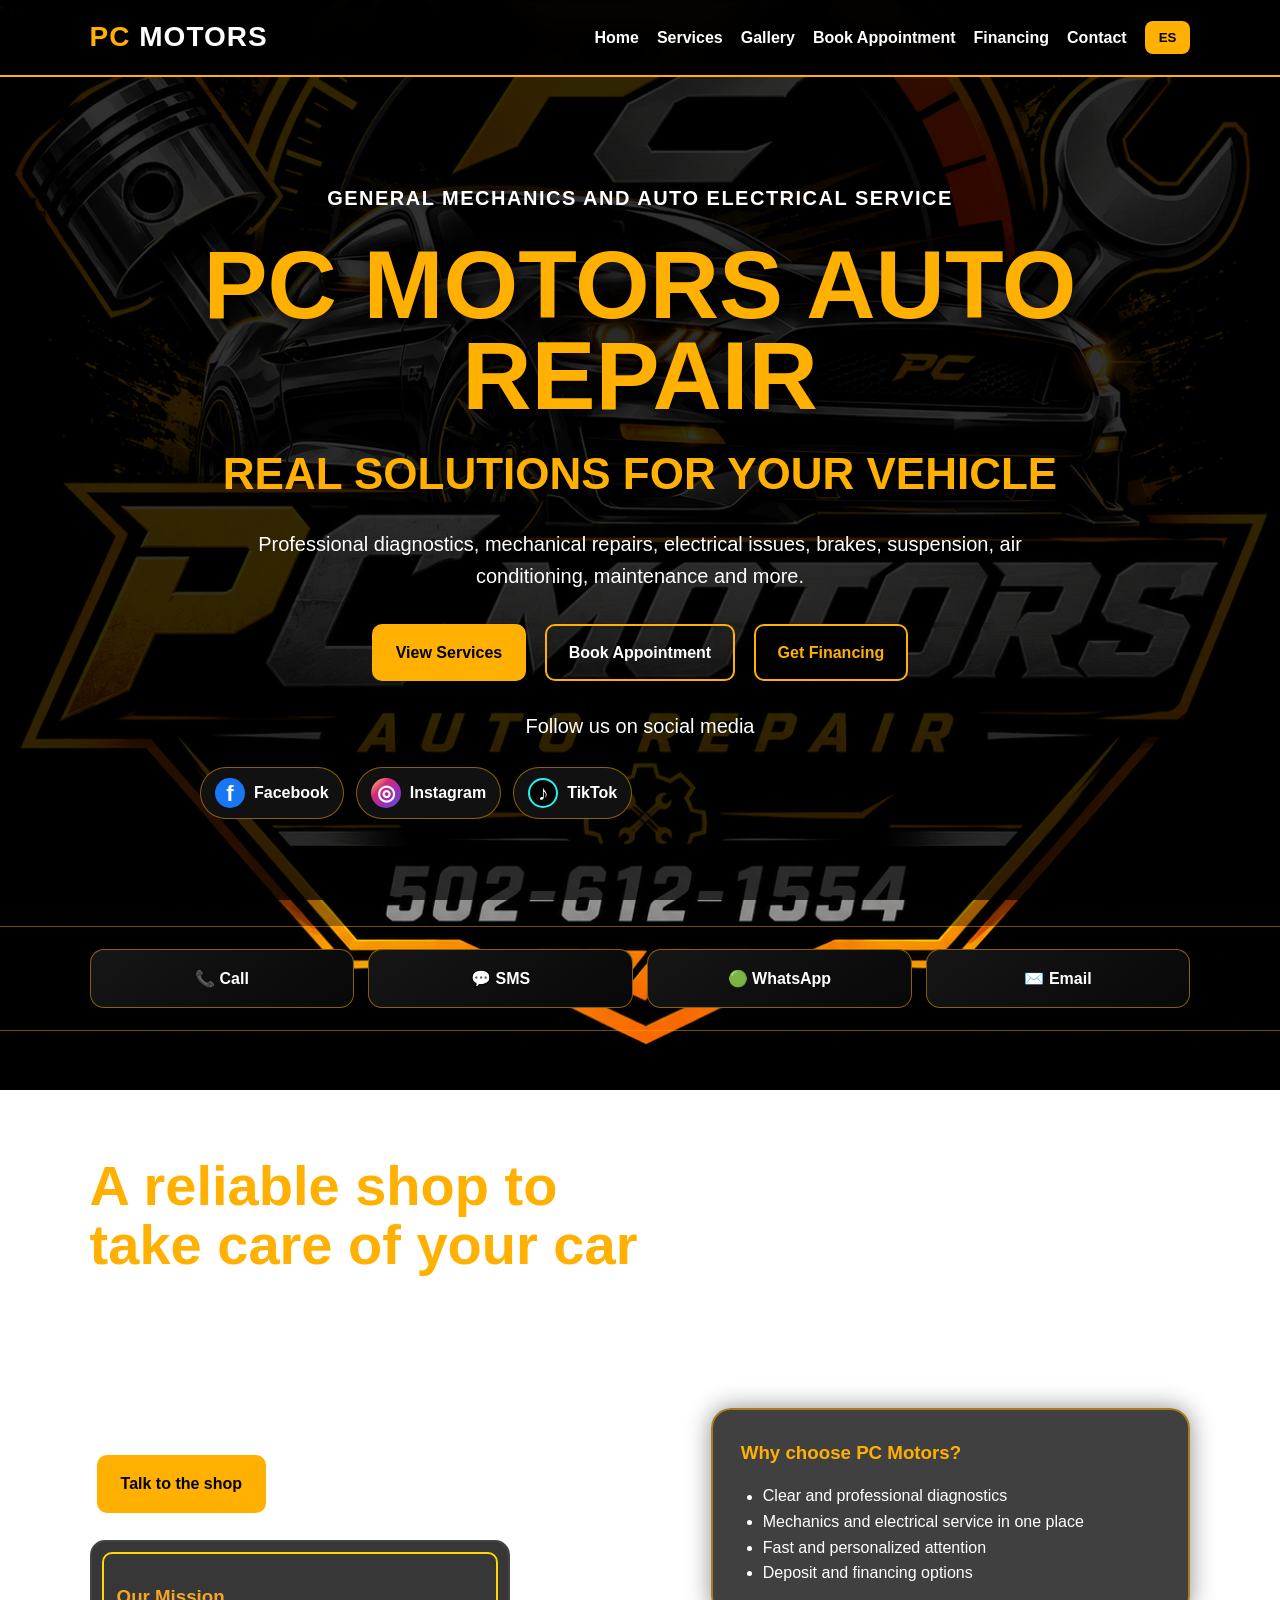
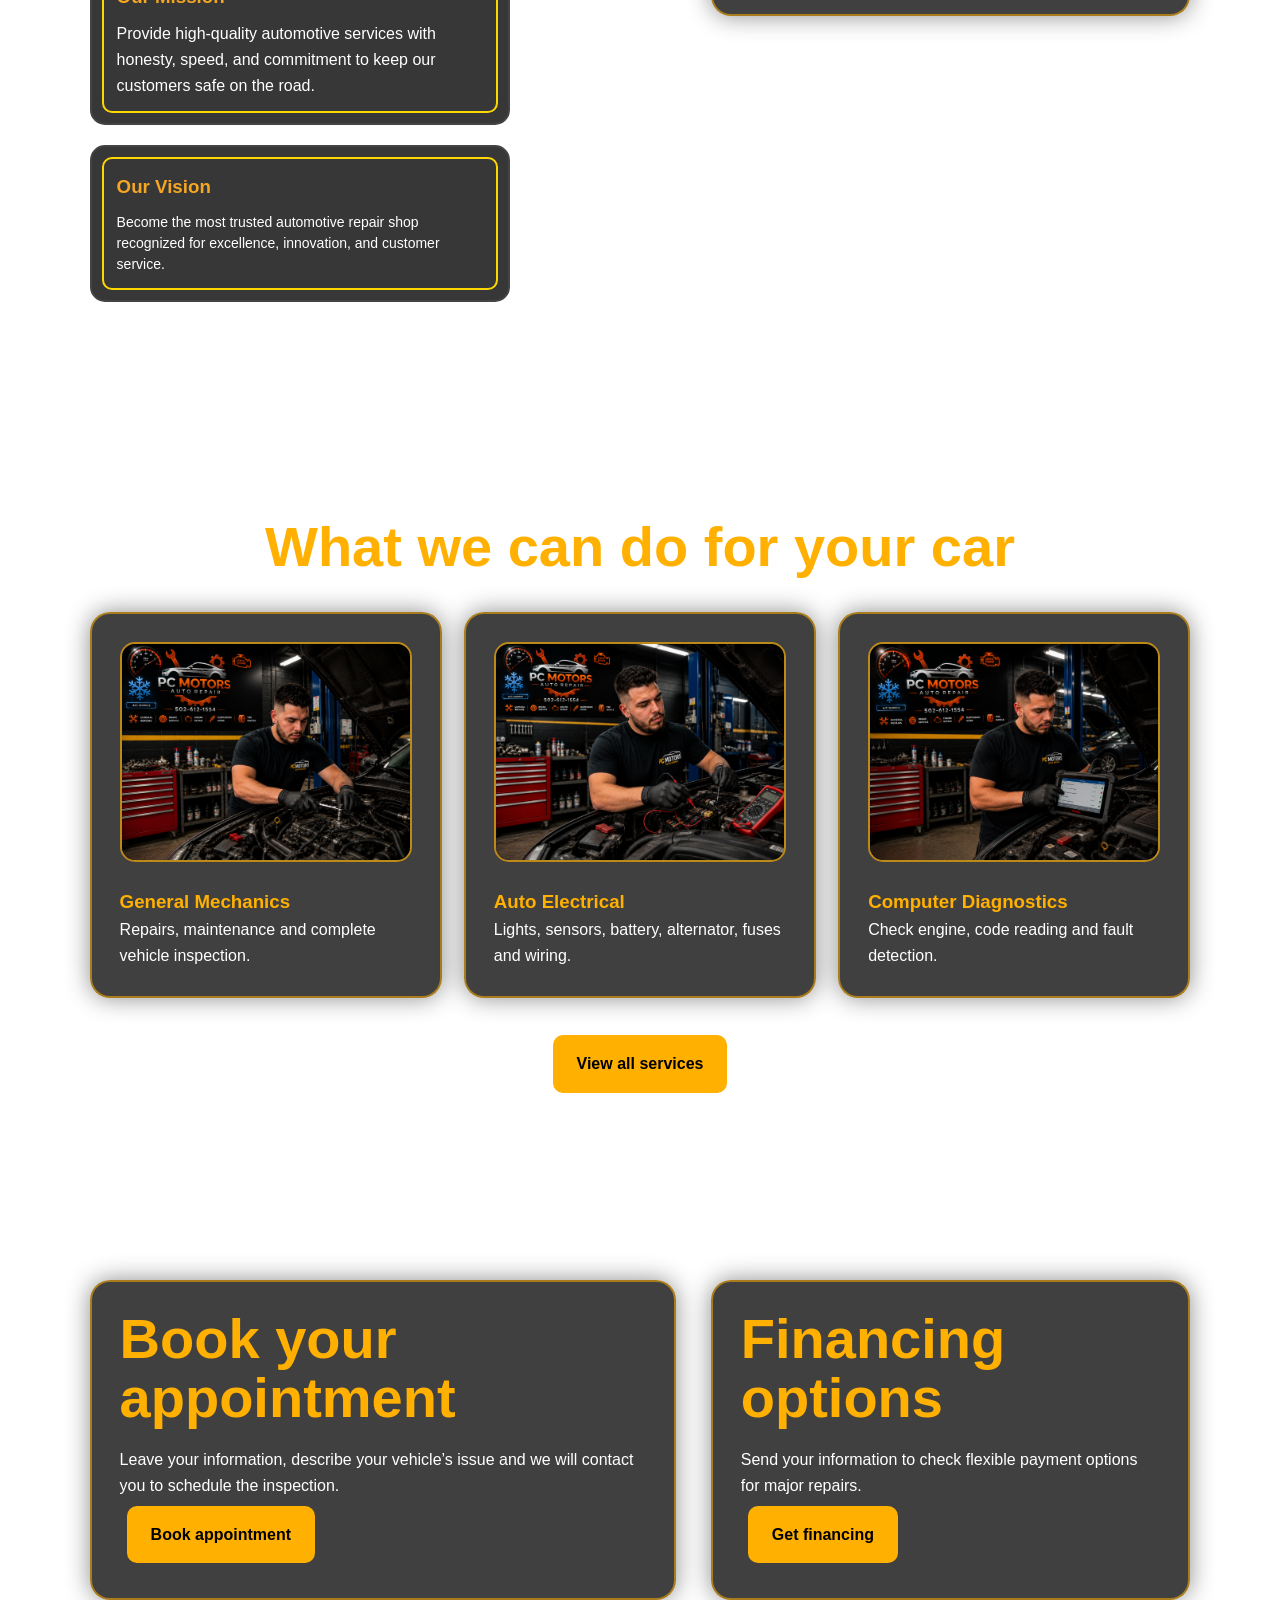
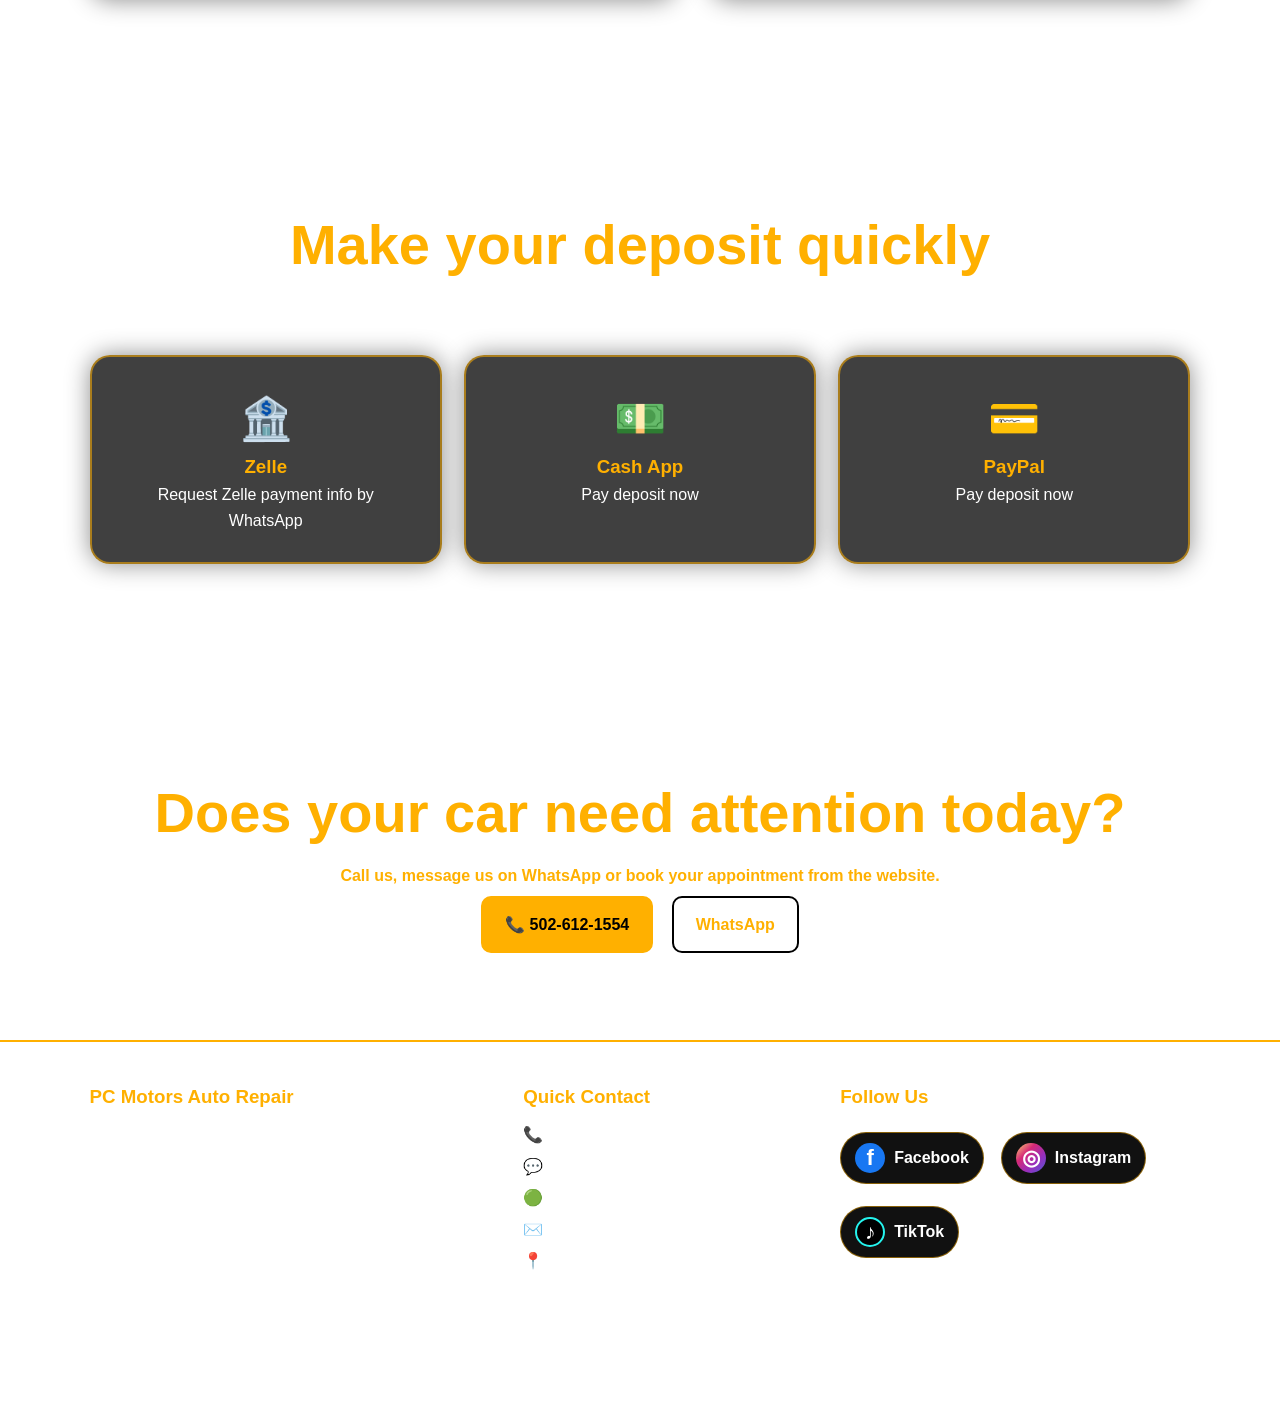
==== commit 4dc87bf9: "actualizacion" ====
--- a/index.html
+++ b/index.html
@@ -3,6 +3,7 @@
 <head>
   <meta charset="UTF-8">
   <meta name="viewport" content="width=device-width, initial-scale=1.0">
+  <meta name="google-site-verification" content="wrjrTtwUaihoRxvc021zwxBO-k2osmqKRqiusphEAbs" />" />
   <title>PC Motors Auto Repair | Inicio</title>
   <meta name="description" content="PC Motors Auto Repair - general mechanics, auto electrical service, diagnostics, appointments, financing, online payments, social media and quick contact.">
   <link rel="stylesheet" href="style.css">
--- a/style.css
+++ b/style.css
@@ -109,12 +109,13 @@
   background-size: cover;
   background-position: center;
   background-repeat: no-repeat;
+  
   background-attachment: fixed;
-  animation:cambiarFondo 25s infinite
+   animation:cambiarFondo 25s infinite;
   display: flex;
   align-items: center;
   justify-content: center;
-  text-align: .center
+  text-align: center;
 }
 
 .hero-content {
